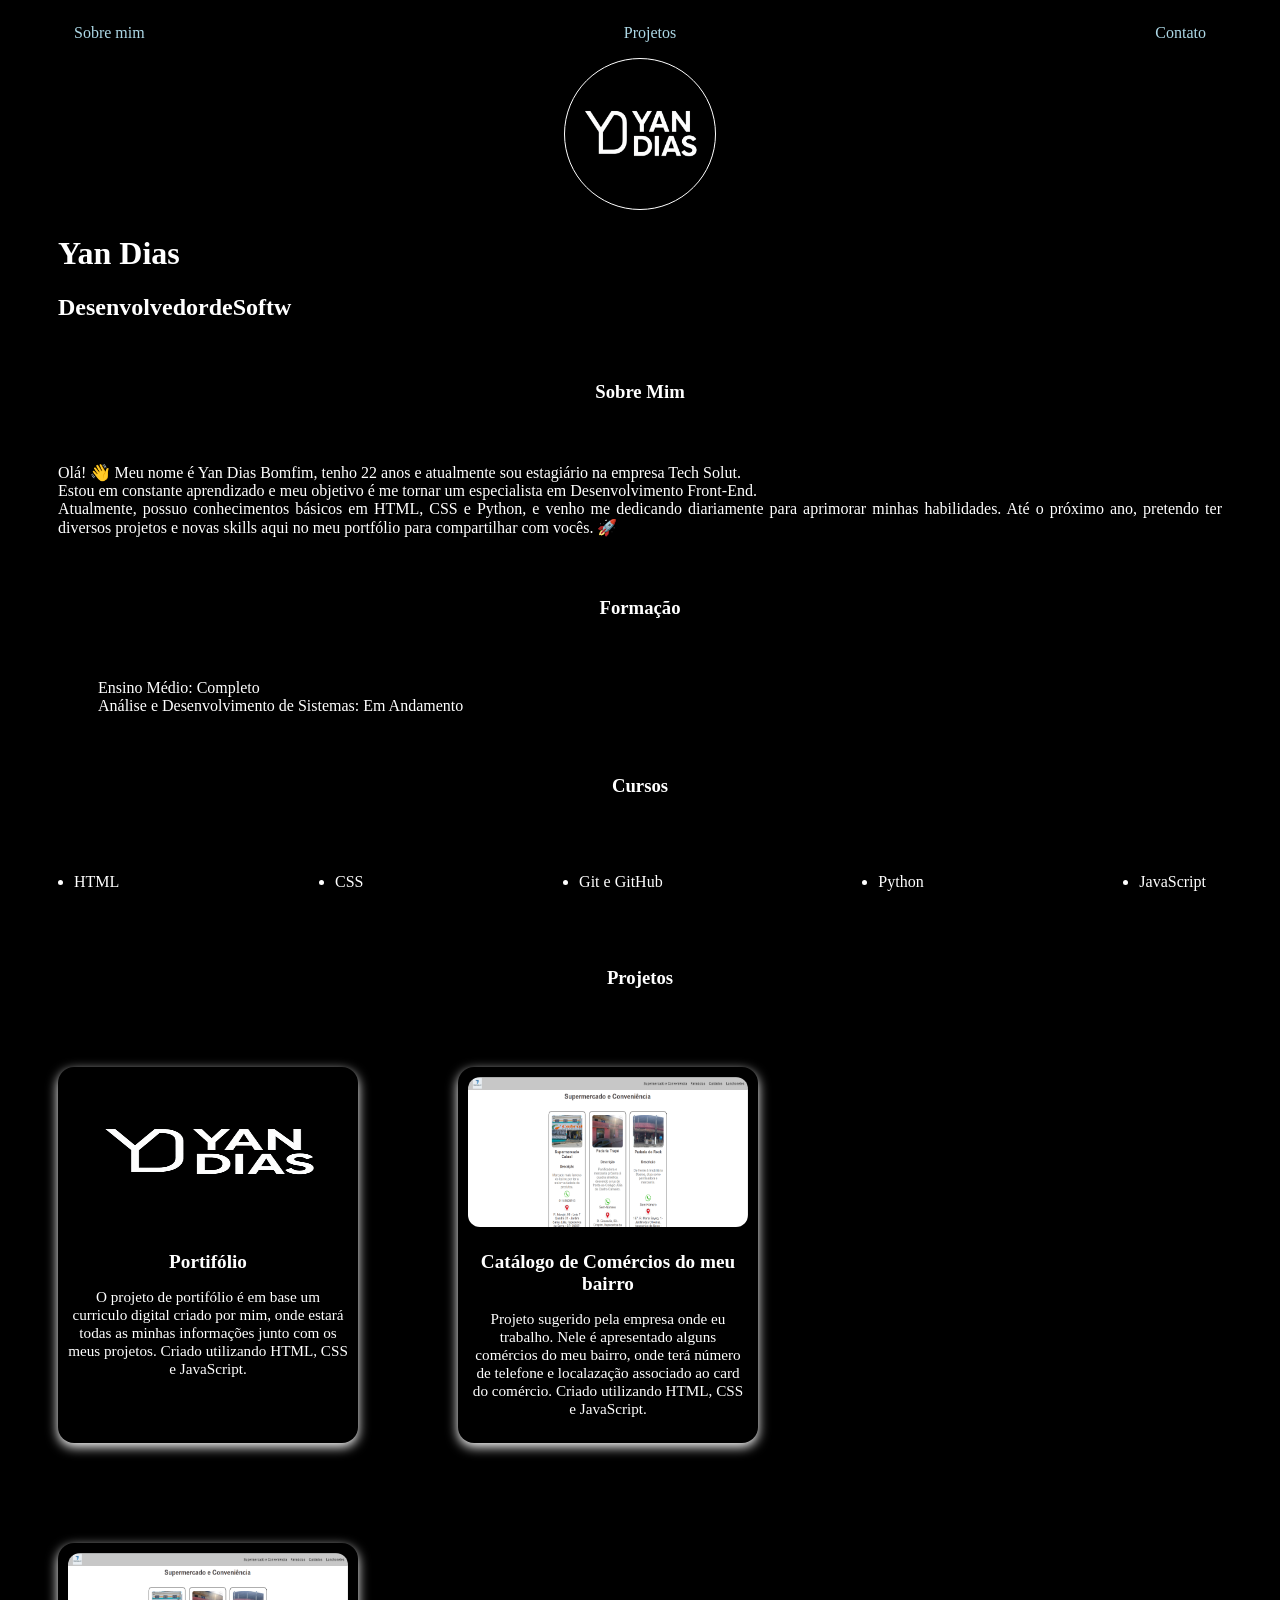
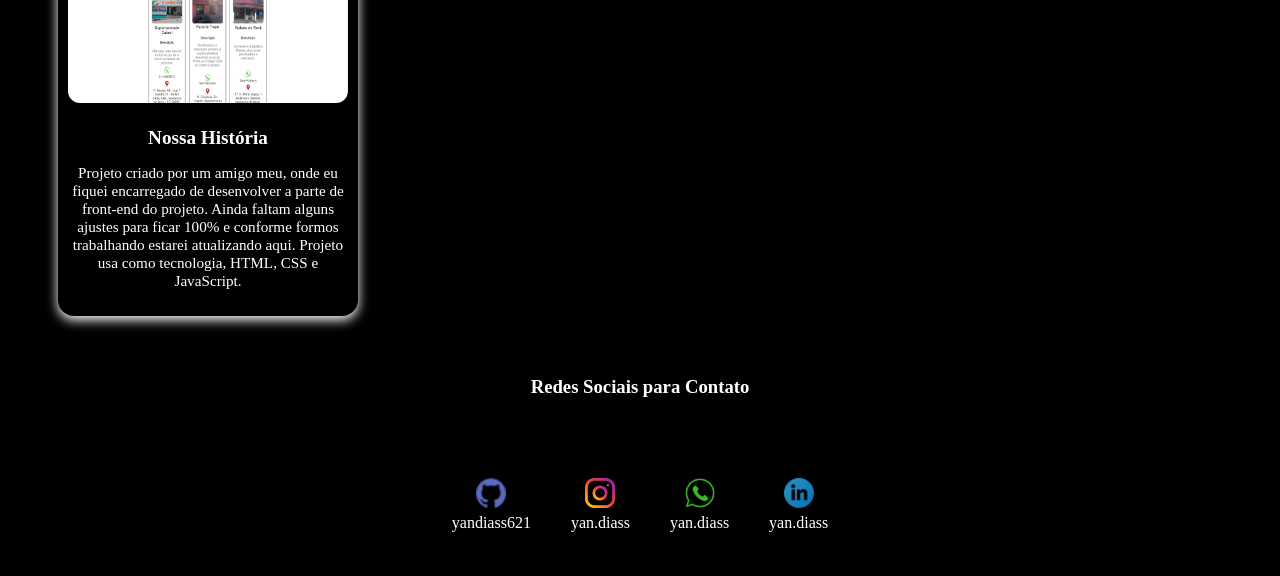
==== index.html @ b8f8f5cb "Conteudo" ====
<!DOCTYPE html>
<html lang="pt-br">
<head>
    <meta charset="UTF-8">
    <meta name="viewport" content="width=device-width, initial-scale=1.0">
    <link rel="shortcut icon" href="imagens/logotipo-yan.jpg" type="image/x-icon">

    <title>Yan Dias</title>

    <link rel="stylesheet" href="css/estilo.css">
</head>

<body>
    <div class="conteiner">
        <nav>
        <ul>
            <li>
                <a href="#sobre-mim">Sobre mim</a>
            </li>
            <li>
                <a href="#projetos">Projetos</a>
            </li>
            <li>
                <a href="#contatos">Contato</a>
            </li>
        </ul>
    </nav>

    <header>
        <div class="center">
            <img src="imagens/logo-projetos.png" alt="">
        </div>
        <h1>Yan Dias</h1>
        <h2>Desenvolvedor de Software</h2>
    </header>

    <main>
        <section>
            <h3 id="sobre-mim">Sobre Mim</h3>
            <p>Olá! 👋 Meu nome é Yan Dias Bomfim, tenho 22 anos e atualmente sou estagiário na empresa Tech Solut. <br>
Estou em constante aprendizado e meu objetivo é me tornar um especialista em Desenvolvimento Front-End. <br>

Atualmente, possuo conhecimentos básicos em HTML, CSS e Python, e venho me dedicando diariamente para aprimorar minhas habilidades.
Até o próximo ano, pretendo ter diversos projetos e novas skills aqui no meu portfólio para compartilhar com vocês. 🚀 </p>
        </section>

        <section>
            <h3>Formação</h3>
            <p>
                <ol>
                    <li>Ensino Médio: Completo</li>
                    <li>Análise e Desenvolvimento de Sistemas: Em Andamento</li>
                    
                </ol>
            </p>
        </section>

         <section>
            <h3>Cursos</h3>
            <p>
                <ul>
                    
                    <li>HTML</li>
                    <li>CSS</li>
                    <li>Git e GitHub</li>
                    <li>Python</li>
                    <li>JavaScript</li>
                   
                </ul>
            </p>
        </section>

        <section>
            
        </section>
    </main>
    
     <h3 id="projetos">Projetos</h3><br>

        <div class="projeto">
            <div class="card">
                <img src="imagens/logo-projetos.png" alt="Imagem">
    
                <a href="index.html"><h3>Portifólio</h3>
                <p>O projeto de portifólio é em base um curriculo digital criado por mim, onde estará todas as minhas informações junto com os meus projetos. Criado utilizando HTML, CSS e JavaScript.</p></a>
            </div>
             <div class="card">
                <img src="imagens/visual-desktop.png" alt="Imagem">
    
                <a href="https://yandiass621.github.io/Catalogo-de-comercios/"><h3>Catálogo de Comércios do meu bairro</h3>
                <p>Projeto sugerido pela empresa onde eu trabalho. Nele é apresentado alguns comércios do meu bairro, onde terá número de telefone e localazação associado ao card do comércio. Criado utilizando HTML, CSS e JavaScript.</p></a>
            </div><br>
            <div class="card">
                <img src="imagens/visual-desktop.png" alt="Imagem">
    
                <a href="https://yandiass621.github.io/Catalogo-de-comercios/"><h3>Nossa História</h3>
                <p>Projeto criado por um amigo meu, onde eu fiquei encarregado de desenvolver a parte de front-end do projeto.
                Ainda faltam alguns ajustes para ficar 100% e conforme formos trabalhando estarei atualizando aqui. Projeto usa como tecnologia, HTML, CSS e JavaScript. 
                </p></a>
            </div><br>

    </div>
     <h3 id="contatos">Redes Sociais para Contato</h3>
     <footer>
        

        <a href="https://github.com/yandiass621" target="_blank">
            <img src="imagens/github (1)-100.png" alt="github" rel="noopener noreferrer">
            <p>yandiass621</p>
        </a>

        <a href="https://www.instagram.com/yan.diass/" target="_blank">
            <img src="imagens/instagram-100.png" alt="instagram" rel="noopener noreferrer">
            <p>yan.diass</p>
        </a>

        <a href="https://api.whatsapp.com/send?phone=5511945909509" target="_blank">
            <img src="imagens/whatsapp-atual.png" alt="whatsapp">
            <p>yan.diass</p>
        </a>

        <a href="https://www.linkedin.com/in/yan-dias-bomfim-a44153233/" target="_blank">
            <img src="imagens/linkedin-azulwebp.webp" alt="perfil">
            <p>yan.diass</p>
        </a>

    </footer>
    <script src="script.js"></script>
</body>
</html>
---- css/estilo.css ----
body {
    color: rgb(255, 255, 255);
    background-color: rgb(0, 0, 0);
    text-align: justify;
    
}
ul{
    display: flex;
    justify-content: space-between;
    list-style: none;
    margin: 0;
    padding: 1em;
    gap: 20px;
}
a {
    color: rgb(255, 255, 255);
    text-decoration: none;
}
header img {
   
    width: 150px;
    height: 150px;
    border-radius: 50%;
    border: 1px solid rgb(255, 255, 255);
}
.center {
    text-align: center;
}
h1{
    color: rgb(255, 255, 255);
   

}
h2 {
    color: rgb(255, 255, 255);
}

footer img {
    width: 30px;
    height: 30px;
}
footer {
     display: flex;
     justify-content: center;
}
footer a {
    margin: 20px;
    text-align: center;
}
footer p {
    margin-top: 2px;
}
footer a p:hover{
    color:lightblue;
}

.conteiner {
    padding: 0 50px;
}
nav a:hover {
    color: lightblue;
}
ol{
    list-style: none;
}
section ul {
    
    list-style: disc;
}
.contato-super {
            display: flex;
            gap: 20px;
            text-align: center;
}

h3{
    margin: 60px;
    text-align: center;
}
.projeto {
    display: flex;
    flex-wrap: wrap;
    gap: 100px;
    
}
.card {
    background-color: black;
    border-radius: 16px;
    box-shadow: 0 4px 12px white;
    width: 280px;
    padding: 10px;
    text-align: center;
    transition: transform 0.2s ease;
}
.card:hover {
    transform: translateY(-5px);
}
.card img {
    width: 100%;
    height: 150px;
    border-radius: 12px;
    margin-bottom: 12px;
}
.card h3 {
    margin: 8px 0;
    font-size: 1.2rem;
}
.card p {
    color: white;
    font-size: 0.95rem;
}
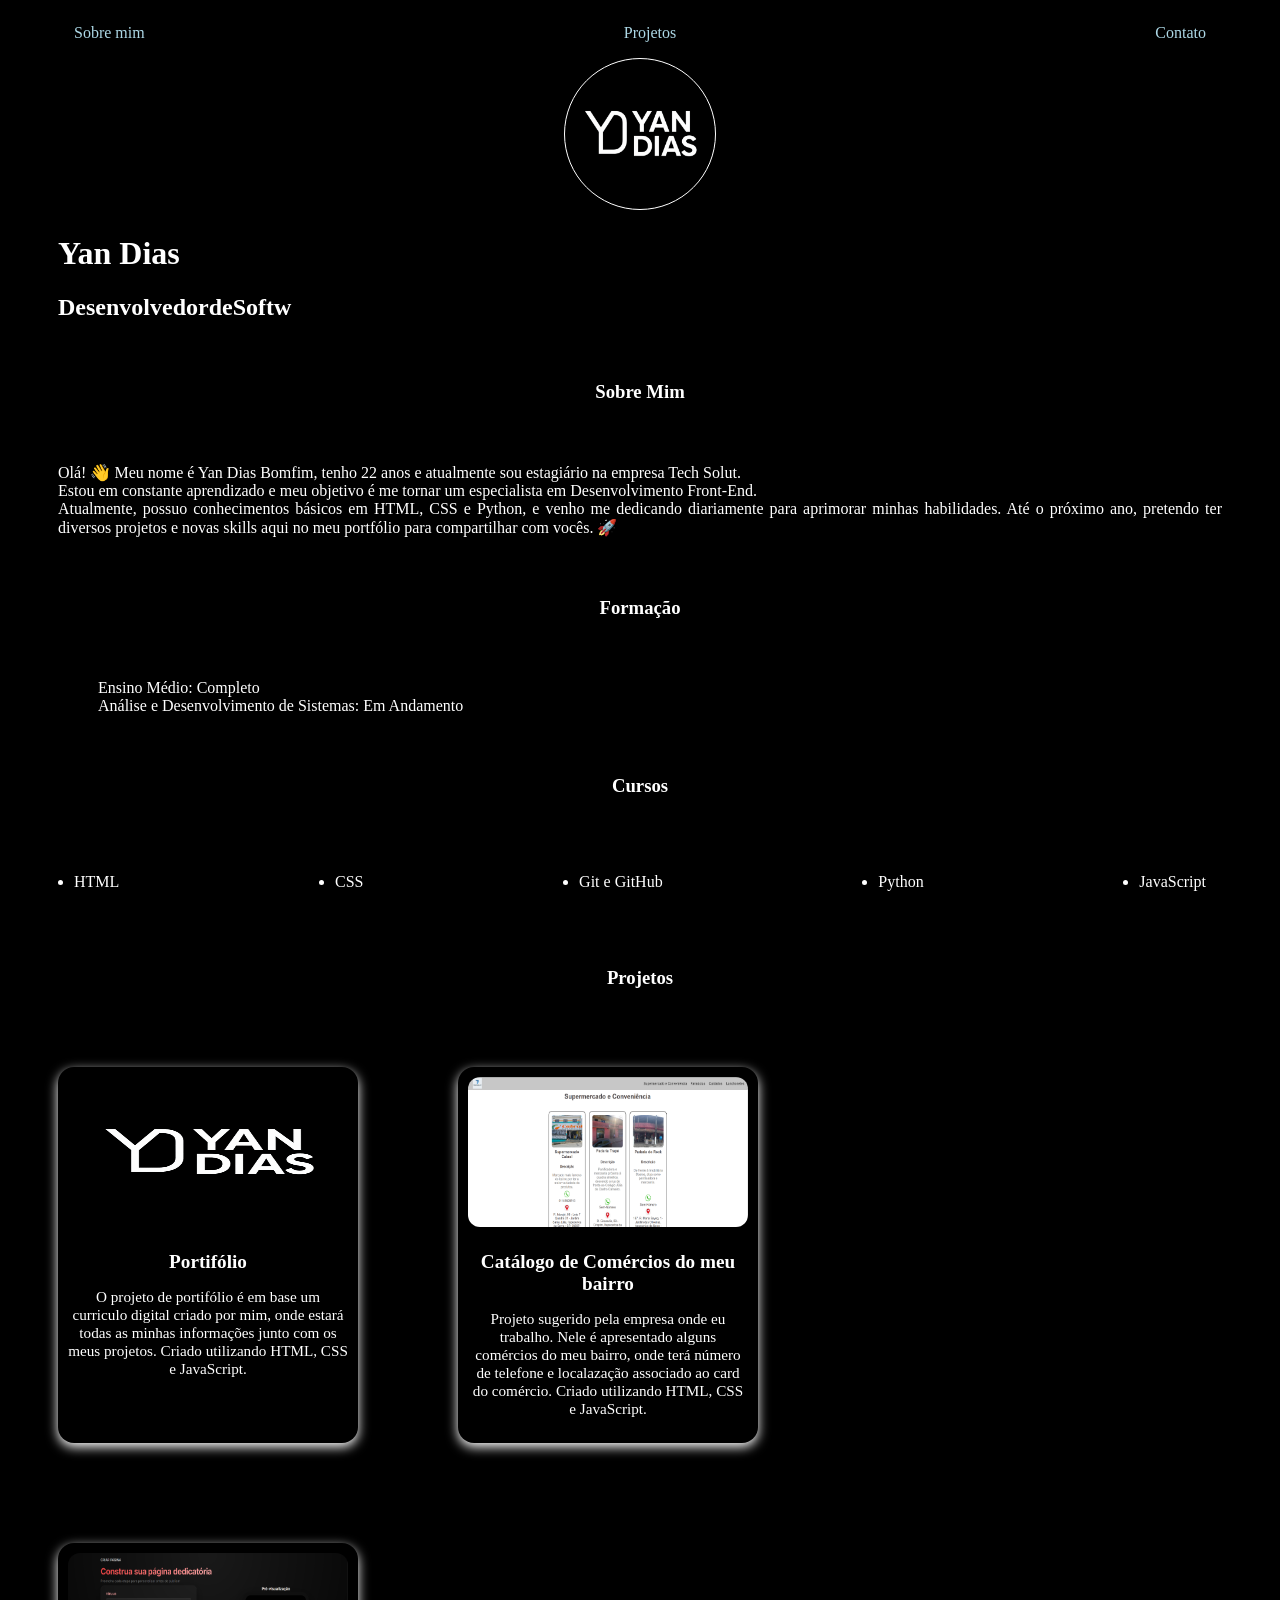
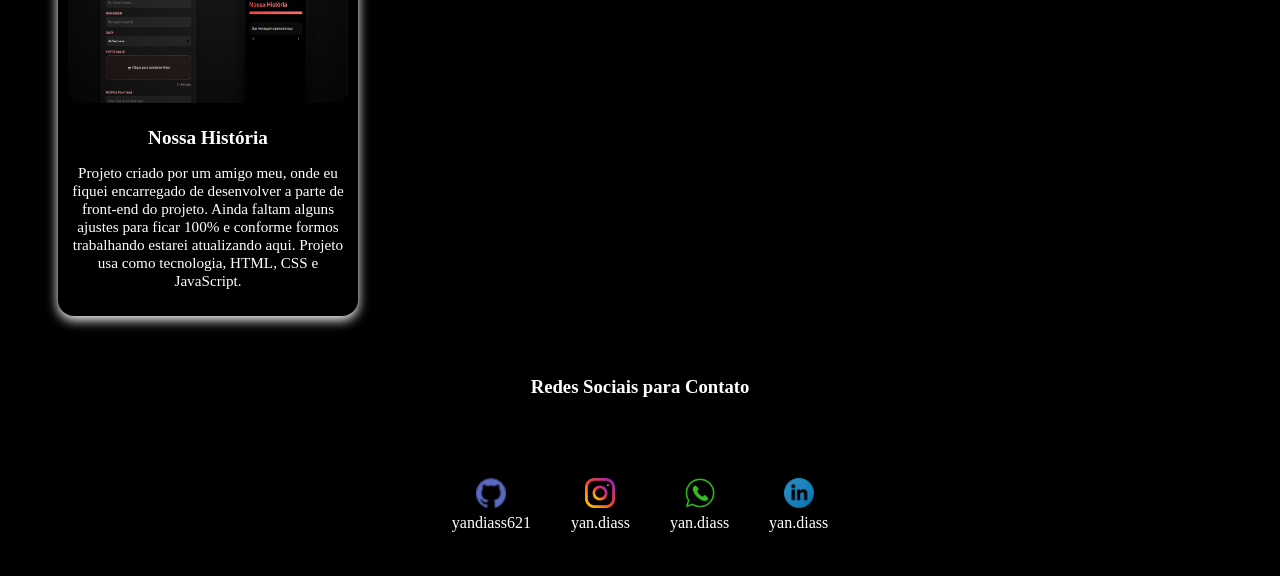
==== commit 75cbe4ae: "Completo" ====
--- a/index.html
+++ b/index.html
@@ -91,9 +91,9 @@
                 <p>Projeto sugerido pela empresa onde eu trabalho. Nele é apresentado alguns comércios do meu bairro, onde terá número de telefone e localazação associado ao card do comércio. Criado utilizando HTML, CSS e JavaScript.</p></a>
             </div><br>
             <div class="card">
-                <img src="imagens/visual-desktop.png" alt="Imagem">
+                <img src="imagens/nossa_história.png" alt="Imagem">
     
-                <a href="https://yandiass621.github.io/Catalogo-de-comercios/"><h3>Nossa História</h3>
+                <a href="https://yandiass621.github.io/Nossa-Hist-ria/"><h3>Nossa História</h3>
                 <p>Projeto criado por um amigo meu, onde eu fiquei encarregado de desenvolver a parte de front-end do projeto.
                 Ainda faltam alguns ajustes para ficar 100% e conforme formos trabalhando estarei atualizando aqui. Projeto usa como tecnologia, HTML, CSS e JavaScript. 
                 </p></a>
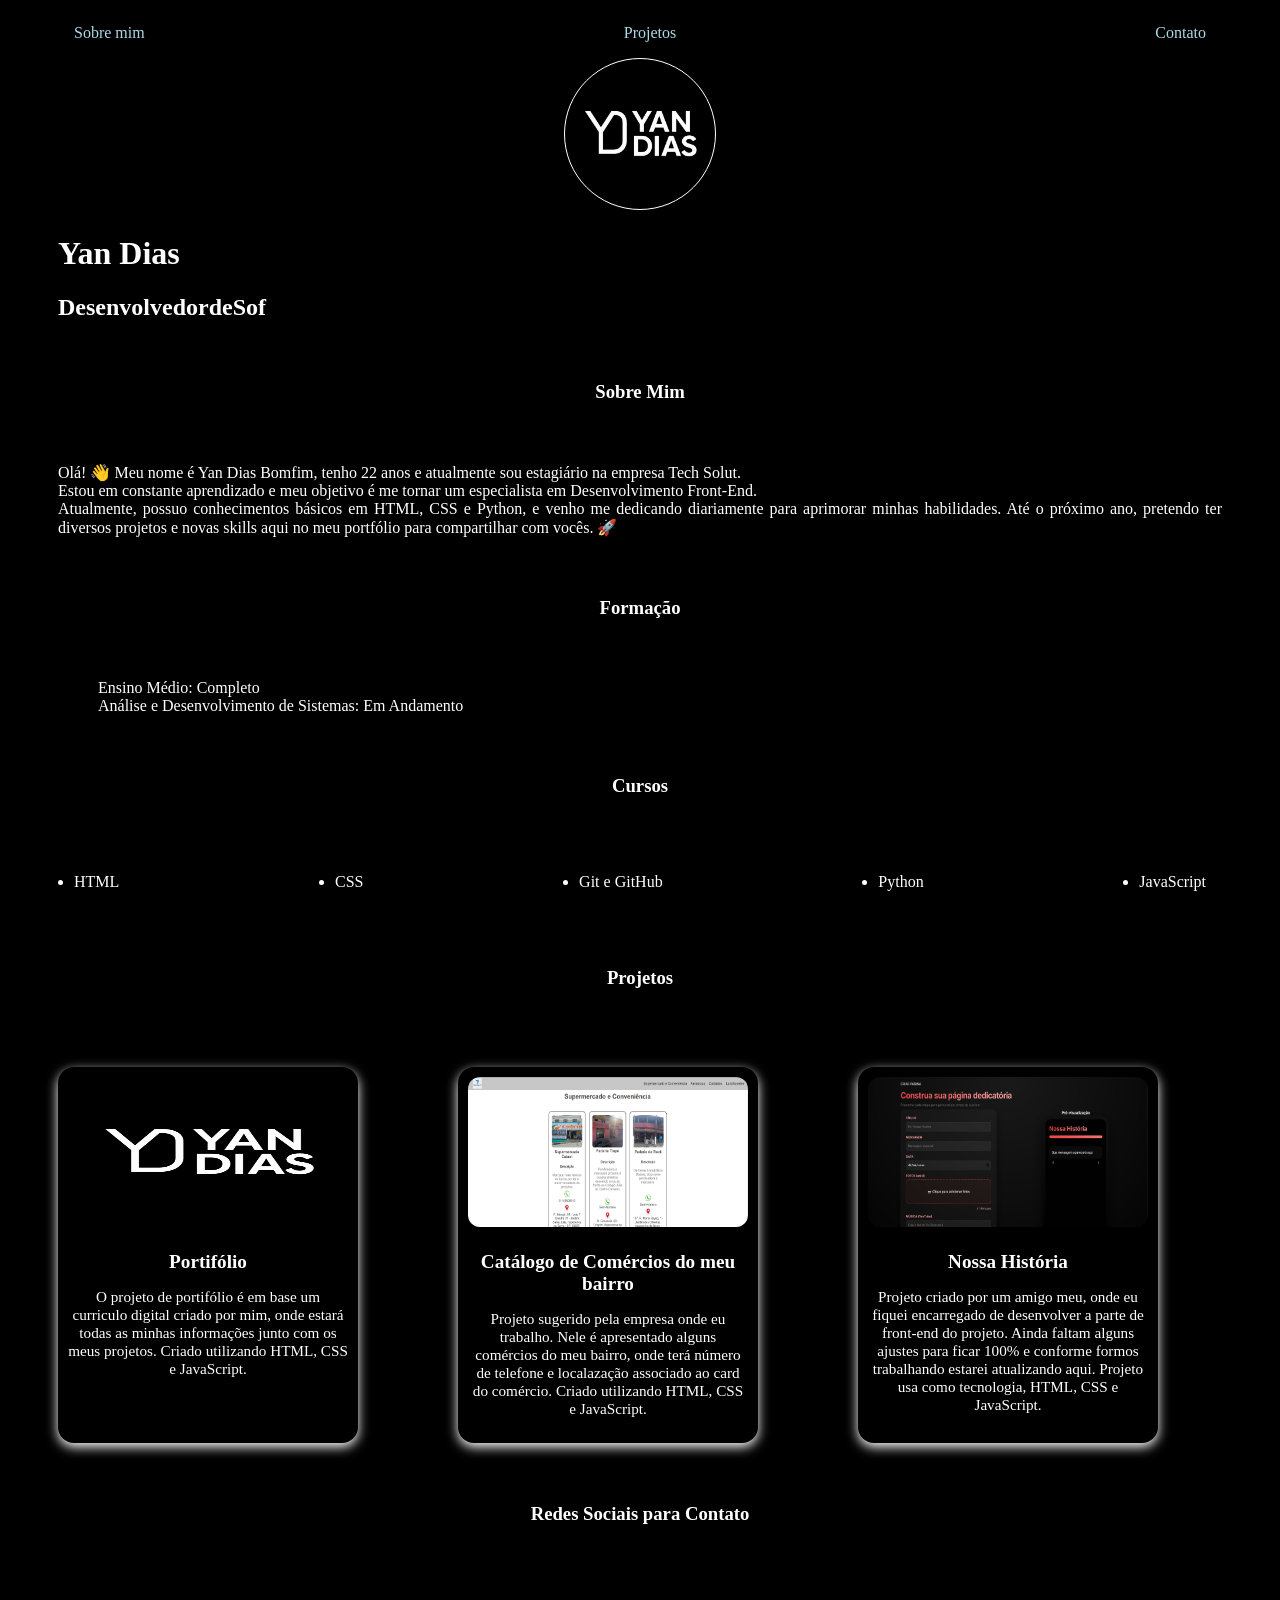
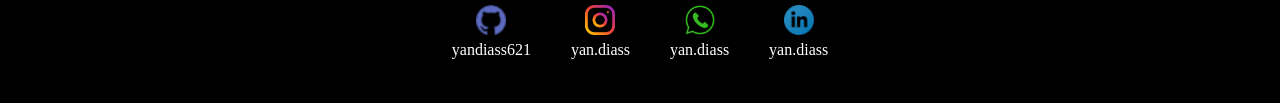
==== commit 5983ee7c: "Update index.html" ====
--- a/index.html
+++ b/index.html
@@ -89,7 +89,7 @@
     
                 <a href="https://yandiass621.github.io/Catalogo-de-comercios/"><h3>Catálogo de Comércios do meu bairro</h3>
                 <p>Projeto sugerido pela empresa onde eu trabalho. Nele é apresentado alguns comércios do meu bairro, onde terá número de telefone e localazação associado ao card do comércio. Criado utilizando HTML, CSS e JavaScript.</p></a>
-            </div><br>
+            </div>
             <div class="card">
                 <img src="imagens/nossa_história.png" alt="Imagem">
     
@@ -97,7 +97,7 @@
                 <p>Projeto criado por um amigo meu, onde eu fiquei encarregado de desenvolver a parte de front-end do projeto.
                 Ainda faltam alguns ajustes para ficar 100% e conforme formos trabalhando estarei atualizando aqui. Projeto usa como tecnologia, HTML, CSS e JavaScript. 
                 </p></a>
-            </div><br>
+            </div>
 
     </div>
      <h3 id="contatos">Redes Sociais para Contato</h3>
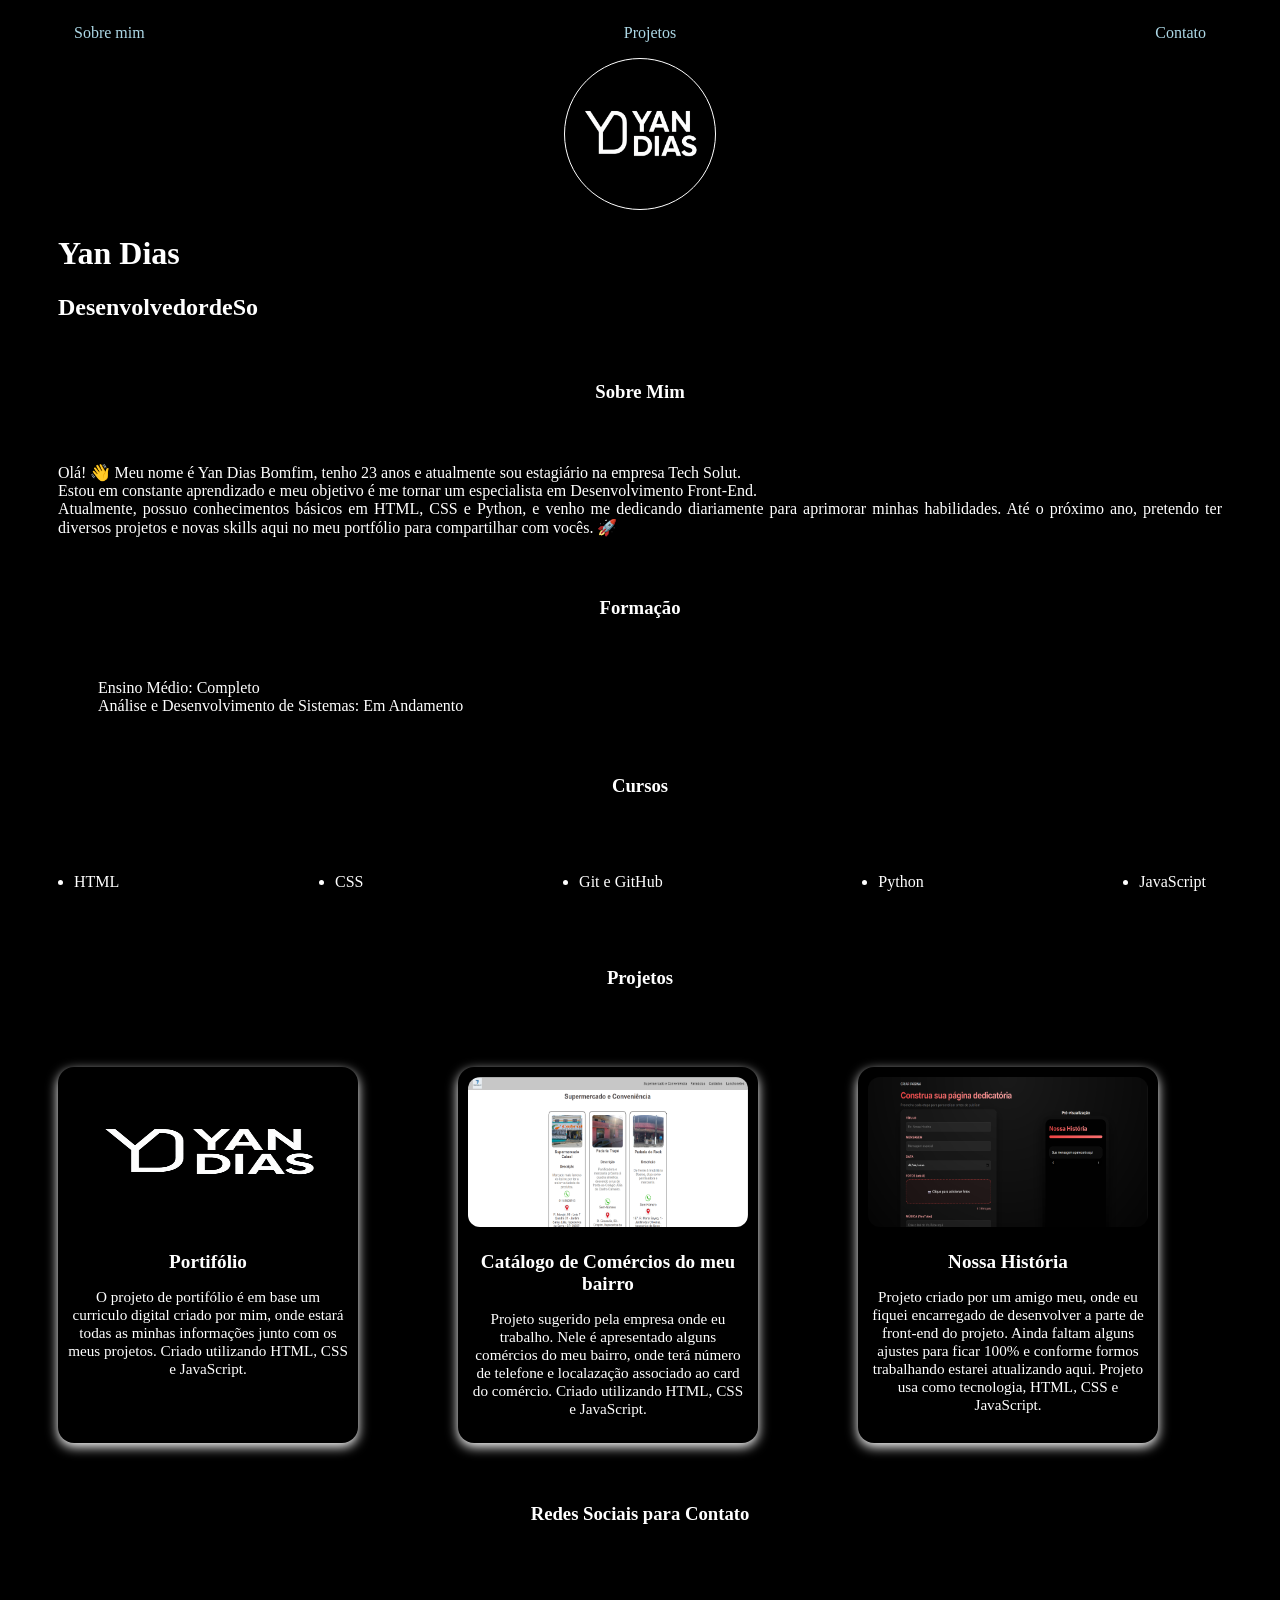
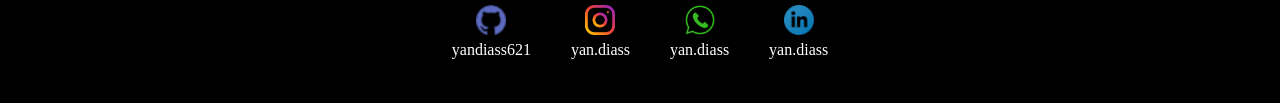
==== commit e3af0f3f: "Update index.html" ====
--- a/index.html
+++ b/index.html
@@ -37,7 +37,7 @@
     <main>
         <section>
             <h3 id="sobre-mim">Sobre Mim</h3>
-            <p>Olá! 👋 Meu nome é Yan Dias Bomfim, tenho 22 anos e atualmente sou estagiário na empresa Tech Solut. <br>
+            <p>Olá! 👋 Meu nome é Yan Dias Bomfim, tenho 23 anos e atualmente sou estagiário na empresa Tech Solut. <br>
 Estou em constante aprendizado e meu objetivo é me tornar um especialista em Desenvolvimento Front-End. <br>
 
 Atualmente, possuo conhecimentos básicos em HTML, CSS e Python, e venho me dedicando diariamente para aprimorar minhas habilidades.
@@ -93,7 +93,7 @@
             <div class="card">
                 <img src="imagens/nossa_história.png" alt="Imagem">
     
-                <a href="https://yandiass621.github.io/Nossa-Hist-ria/"><h3>Nossa História</h3>
+                <a href="https://yandiass621.github.io/Nossa-Historia/"><h3>Nossa História</h3>
                 <p>Projeto criado por um amigo meu, onde eu fiquei encarregado de desenvolver a parte de front-end do projeto.
                 Ainda faltam alguns ajustes para ficar 100% e conforme formos trabalhando estarei atualizando aqui. Projeto usa como tecnologia, HTML, CSS e JavaScript. 
                 </p></a>
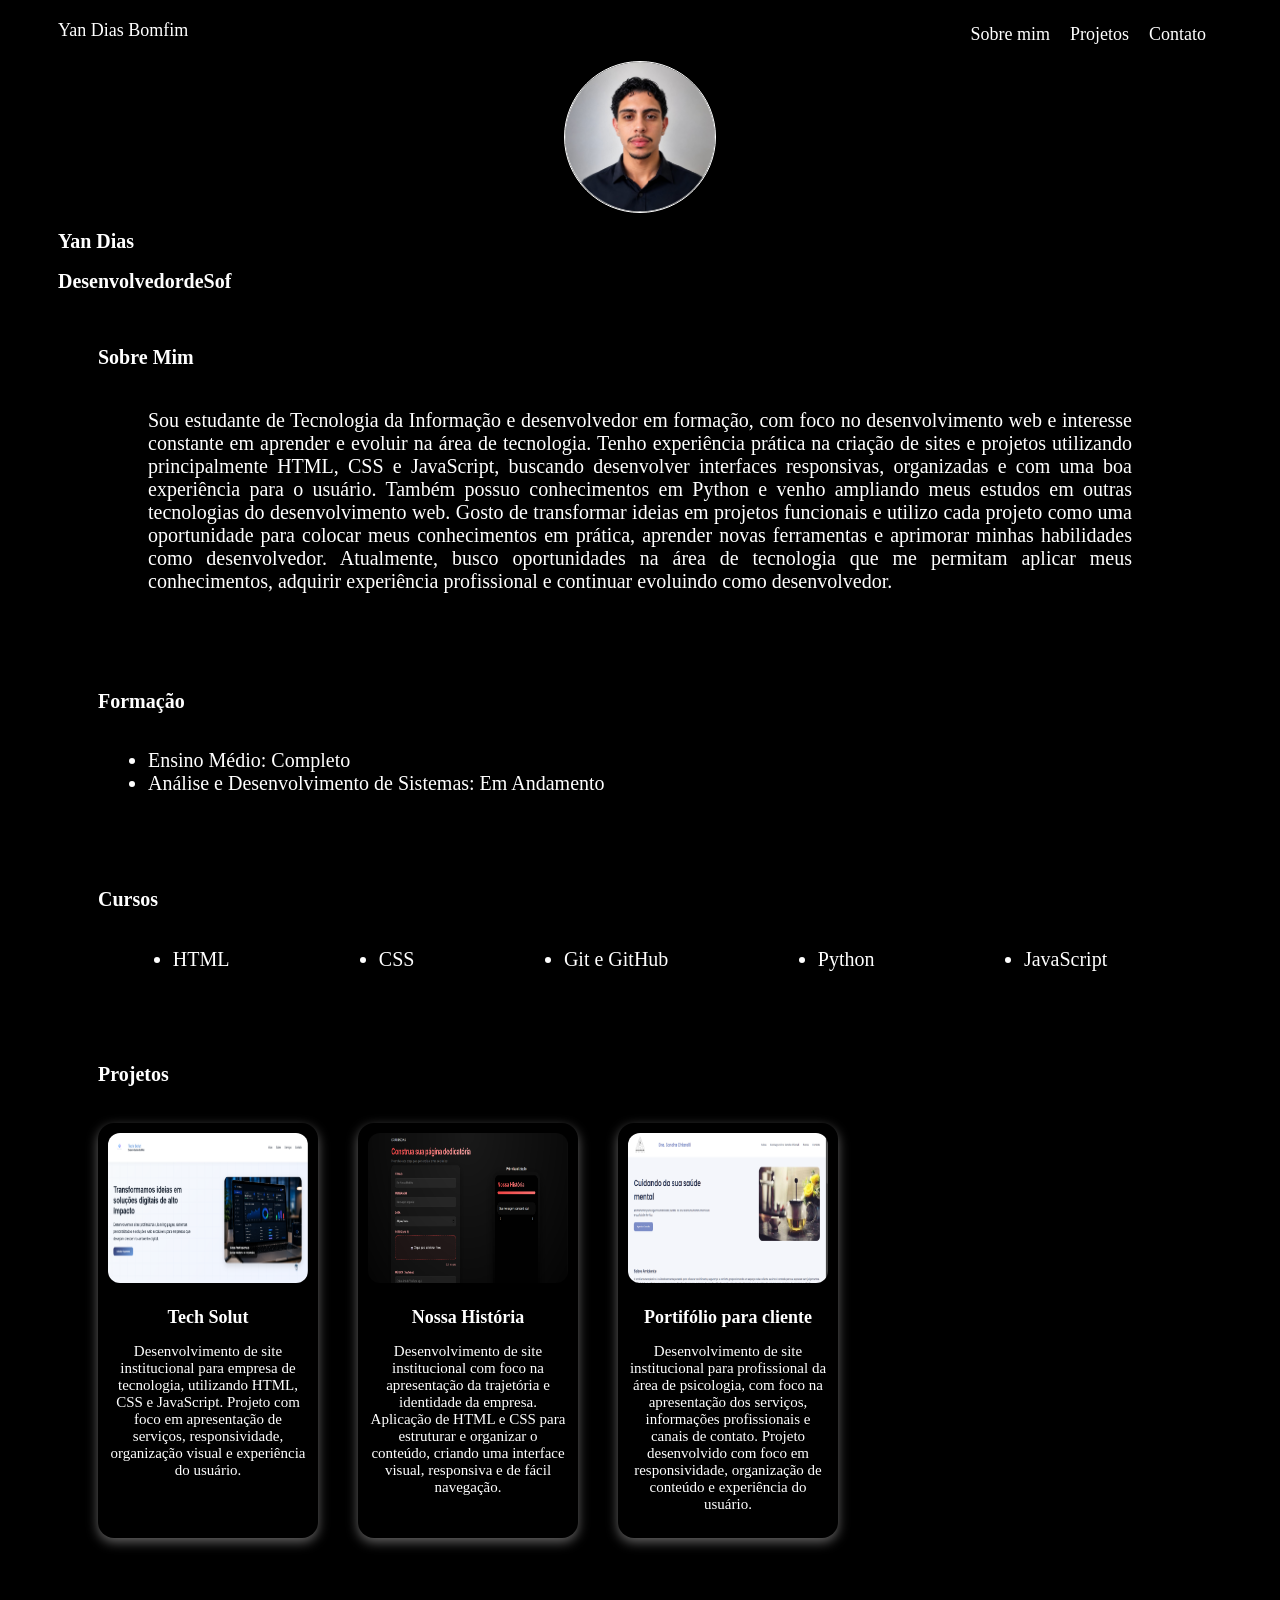
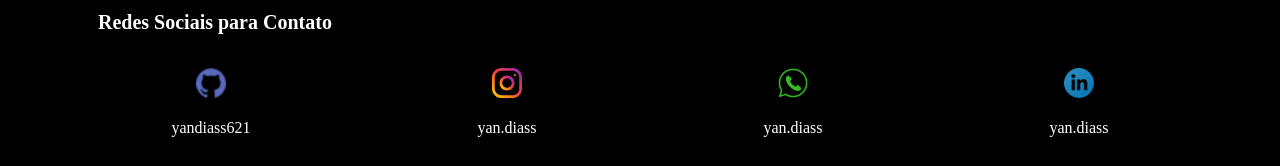
==== commit 97d83920: "confirm" ====
--- a/index.html
+++ b/index.html
@@ -3,128 +3,127 @@
 <head>
     <meta charset="UTF-8">
     <meta name="viewport" content="width=device-width, initial-scale=1.0">
-    <link rel="shortcut icon" href="imagens/logotipo-yan.jpg" type="image/x-icon">
+    <link rel="shortcut icon" href="../imagens/desenvolvedor.png" type="image/x-icon">
 
     <title>Yan Dias</title>
 
-    <link rel="stylesheet" href="css/estilo.css">
+    <link rel="stylesheet" href="../css/style.css">
 </head>
 
 <body>
     <div class="conteiner">
         <nav>
+        <a href="index.html" id="nome">Yan Dias Bomfim</a>
         <ul>
             <li>
                 <a href="#sobre-mim">Sobre mim</a>
             </li>
             <li>
-                <a href="#projetos">Projetos</a>
+                <a href="#project">Projetos</a>
             </li>
             <li>
-                <a href="#contatos">Contato</a>
+                <a href="#contact">Contato</a>
             </li>
         </ul>
     </nav>
 
     <header>
         <div class="center">
-            <img src="imagens/logo-projetos.png" alt="">
+            <img src="../imagens/perfil.jpeg" alt="">
         </div>
         <h1>Yan Dias</h1>
         <h2>Desenvolvedor de Software</h2>
     </header>
 
     <main>
-        <section>
-            <h3 id="sobre-mim">Sobre Mim</h3>
-            <p>Olá! 👋 Meu nome é Yan Dias Bomfim, tenho 23 anos e atualmente sou estagiário na empresa Tech Solut. <br>
-Estou em constante aprendizado e meu objetivo é me tornar um especialista em Desenvolvimento Front-End. <br>
+        <section class="sobre-mim" id="sobre-mim">
+            <h1>Sobre Mim</h1>
+            <p>
+                Sou estudante de Tecnologia da Informação e desenvolvedor em formação, com foco no desenvolvimento web e interesse constante em aprender e evoluir na área de tecnologia.
 
-Atualmente, possuo conhecimentos básicos em HTML, CSS e Python, e venho me dedicando diariamente para aprimorar minhas habilidades.
-Até o próximo ano, pretendo ter diversos projetos e novas skills aqui no meu portfólio para compartilhar com vocês. 🚀 </p>
+                Tenho experiência prática na criação de sites e projetos utilizando principalmente HTML, CSS e JavaScript, buscando desenvolver interfaces responsivas, organizadas e com uma boa experiência para o usuário. Também possuo conhecimentos em Python e venho ampliando meus estudos em outras tecnologias do desenvolvimento web.
+
+                Gosto de transformar ideias em projetos funcionais e utilizo cada projeto como uma oportunidade para colocar meus conhecimentos em prática, aprender novas ferramentas e aprimorar minhas habilidades como desenvolvedor.
+
+                Atualmente, busco oportunidades na área de tecnologia que me permitam aplicar meus conhecimentos, adquirir experiência profissional e continuar evoluindo como desenvolvedor.
+            </p>
         </section>
 
-        <section>
-            <h3>Formação</h3>
-            <p>
+        <section class="formacao">
+            <h1>Formação</h1>
                 <ol>
                     <li>Ensino Médio: Completo</li>
                     <li>Análise e Desenvolvimento de Sistemas: Em Andamento</li>
                     
                 </ol>
-            </p>
         </section>
 
-         <section>
-            <h3>Cursos</h3>
-            <p>
+         <section class="cursos">
+            <h1>Cursos</h1>
                 <ul>
-                    
                     <li>HTML</li>
                     <li>CSS</li>
                     <li>Git e GitHub</li>
                     <li>Python</li>
                     <li>JavaScript</li>
-                   
                 </ul>
-            </p>
         </section>
 
-        <section>
-            
+        <section class="projetos" id="project">
+            <h1>Projetos</h1>
+
+            <div class="projeto">
+                <div class="card">
+                    <img src="../imagens/tech-solut.png" alt="Imagem">
+        
+                    <a href="https://yandiass621.github.io/Tech-Solut/"><h3>Tech Solut</h3>
+                    <p>Desenvolvimento de site institucional para empresa de tecnologia, utilizando HTML, CSS e JavaScript. Projeto com foco em apresentação de serviços, responsividade, organização visual e experiência do usuário.</p></a>
+                </div>
+
+                <div class="card">
+                    <img src="../imagens/nossa_história.png" alt="Imagem">
+        
+                    <a href="https://github.com/yandiass621/Nossa-Historia"><h3>Nossa História</h3>
+                    <p>Desenvolvimento de site institucional com foco na apresentação da trajetória e identidade da empresa. Aplicação de HTML e CSS para estruturar e organizar o conteúdo, criando uma interface visual, responsiva e de fácil navegação.
+                    </p></a>
+                </div>
+                <div class="card">
+                    <img src="../imagens/site-piscologa.png" alt="Imagem">
+        
+                    <a href="https://github.com/yandiass621/Site-Psicologa"><h3>Portifólio para cliente</h3>
+                    <p>Desenvolvimento de site institucional para profissional da área de psicologia, com foco na apresentação dos serviços, informações profissionais e canais de contato. Projeto desenvolvido com foco em responsividade, organização de conteúdo e experiência do usuário.
+                    </p></a>
+                </div>
+            </div>
         </section>
     </main>
-    
-     <h3 id="projetos">Projetos</h3><br>
+     <footer>
+        <div class="contato" id="contact">
+            <h1>Redes Sociais para Contato</h1>
+        </div>
 
-        <div class="projeto">
-            <div class="card">
-                <img src="imagens/logo-projetos.png" alt="Imagem">
-    
-                <a href="index.html"><h3>Portifólio</h3>
-                <p>O projeto de portifólio é em base um curriculo digital criado por mim, onde estará todas as minhas informações junto com os meus projetos. Criado utilizando HTML, CSS e JavaScript.</p></a>
-            </div>
-             <div class="card">
-                <img src="imagens/visual-desktop.png" alt="Imagem">
-    
-                <a href="https://yandiass621.github.io/Catalogo-de-comercios/"><h3>Catálogo de Comércios do meu bairro</h3>
-                <p>Projeto sugerido pela empresa onde eu trabalho. Nele é apresentado alguns comércios do meu bairro, onde terá número de telefone e localazação associado ao card do comércio. Criado utilizando HTML, CSS e JavaScript.</p></a>
-            </div>
-            <div class="card">
-                <img src="imagens/nossa_história.png" alt="Imagem">
-    
-                <a href="https://yandiass621.github.io/Nossa-Historia/"><h3>Nossa História</h3>
-                <p>Projeto criado por um amigo meu, onde eu fiquei encarregado de desenvolver a parte de front-end do projeto.
-                Ainda faltam alguns ajustes para ficar 100% e conforme formos trabalhando estarei atualizando aqui. Projeto usa como tecnologia, HTML, CSS e JavaScript. 
-                </p></a>
-            </div>
+        <div class="links">
+            <a href="https://github.com/yandiass621" target="_blank">
+                <img src="../imagens/github (1)-100.png" alt="github" rel="noopener noreferrer">
+                <p>yandiass621</p>
+            </a>
 
-    </div>
-     <h3 id="contatos">Redes Sociais para Contato</h3>
-     <footer>
-        
+            <a href="https://www.instagram.com/yan.diass/" target="_blank">
+                <img src="../imagens/instagram-100.png" alt="instagram" rel="noopener noreferrer">
+                <p>yan.diass</p>
+            </a>
 
-        <a href="https://github.com/yandiass621" target="_blank">
-            <img src="imagens/github (1)-100.png" alt="github" rel="noopener noreferrer">
-            <p>yandiass621</p>
-        </a>
+            <a href="https://api.whatsapp.com/send?phone=5511945909509" target="_blank">
+                <img src="../imagens/whatsapp-atual.png" alt="whatsapp">
+                <p>yan.diass</p>
+            </a>
 
-        <a href="https://www.instagram.com/yan.diass/" target="_blank">
-            <img src="imagens/instagram-100.png" alt="instagram" rel="noopener noreferrer">
-            <p>yan.diass</p>
-        </a>
-
-        <a href="https://api.whatsapp.com/send?phone=5511945909509" target="_blank">
-            <img src="imagens/whatsapp-atual.png" alt="whatsapp">
-            <p>yan.diass</p>
-        </a>
-
-        <a href="https://www.linkedin.com/in/yan-dias-bomfim-a44153233/" target="_blank">
-            <img src="imagens/linkedin-azulwebp.webp" alt="perfil">
-            <p>yan.diass</p>
-        </a>
-
+            <a href="https://www.linkedin.com/in/yan-dias-bomfim-a44153233/" target="_blank">
+                <img src="../imagens/linkedin-azulwebp.webp" alt="perfil">
+                <p>yan.diass</p>
+            </a>
+        </div>
     </footer>
-    <script src="script.js"></script>
+    <script src="../script/script.js"></script>
 </body>
 </html>
--- a/css/style.css
+++ b/css/style.css
@@ -0,0 +1,297 @@
+body {
+    color: rgb(255, 255, 255);
+    background-color: rgb(0, 0, 0);
+    text-align: justify;
+    
+}
+nav{
+    display: flex;
+    flex-direction: row;
+    justify-content: space-between;
+}
+nav ul{
+    display: flex;
+    justify-content: space-between;
+    list-style: none;
+    margin: 0;
+    padding: 1em;
+    gap: 20px;
+
+}
+#nome{
+    margin: 12px 0 0 0;
+}
+nav a{
+    font-size: 18px;
+    text-decoration: none;
+    color: white;
+    transition: transform 0.2s ease;
+}
+nav a:hover{
+    color:lightblue;
+}
+h1 {
+    color: rgb(255, 255, 255);
+    font-size: 20px;
+}
+h2 {
+    color: rgb(255, 255, 255);
+    font-size: 20px;
+}
+
+header img {
+    width: 150px;
+    height: 150px;
+    border-radius: 50%;
+    border: 1px solid rgb(255, 255, 255);
+}
+.center {
+    text-align: center;
+}
+section{
+    padding: 20px 40px;
+}
+.sobre-mim p{
+    padding: 20px 50px;
+    font-size: 20px;
+}
+.formacao ol{
+    padding: 20px 50px;
+    list-style: disc;
+}
+.formacao li{
+    font-size: 20px;
+}
+.cursos ul{
+    display: flex;
+    justify-content: space-around;
+    flex-direction: row;
+    padding: 20px 0;
+}
+.cursos li{
+    font-size: 20px;
+}
+.projeto {
+    display: flex;
+    flex-wrap: wrap;
+    gap: 40px;
+    padding: 20px 0;
+}
+.projeto a {
+    color: rgb(255, 255, 255);
+    text-decoration: none;
+}
+.card {
+    background-color: black;
+    border-radius: 16px;
+    box-shadow: 0 4px 12px rgb(100, 99, 99);
+    width: 200px;
+    padding: 10px;
+    text-align: center;
+    transition: transform 0.2s ease;
+}
+.card:hover {
+    transform: translateY(-5px);
+}
+.card img {
+    width: 100%;
+    height: 150px;
+    border-radius: 12px;
+    margin-bottom: 12px;
+}
+.card h3 {
+    margin: 8px 0;
+    font-size: 18px;
+}
+.card p {
+    color: white;
+    font-size: 15px;
+}
+.contato{
+    padding: 20px 40px;
+}
+.links{
+    display: flex;
+    flex-direction: row;
+    justify-content: space-around;
+}
+.links a {
+    display: flex;
+    flex-direction: column;
+    align-items: center;
+    text-decoration: none;
+    color: white;
+}
+.links p{
+    padding: 5px;
+}
+.links img {
+    width: 30px;
+    height: 30px;
+}
+.links a p:hover{
+    color:lightblue;
+}
+.conteiner {
+    padding: 0 50px;
+}
+@media (max-width: 1024px) {
+
+    .conteiner {
+        padding: 0 30px;
+    }
+
+    nav {
+        padding: 0 10px;
+    }
+
+    nav ul {
+        gap: 15px;
+    }
+
+    section {
+        padding: 20px 30px;
+    }
+
+    .sobre-mim p {
+        padding: 20px 20px;
+        font-size: 18px;
+    }
+
+    .formacao ol {
+        padding: 20px 30px;
+    }
+
+    .formacao li {
+        font-size: 18px;
+    }
+
+    .cursos ul {
+        flex-wrap: wrap;
+        justify-content: space-around;
+        gap: 20px;
+    }
+
+    .cursos li {
+        font-size: 18px;
+    }
+
+    .projeto {
+        justify-content: center;
+        gap: 30px;
+    }
+
+    .card {
+        width: 200px;
+    }
+
+    .contato {
+        padding: 20px 30px;
+    }
+
+    .links {
+        justify-content: space-around;
+    }
+}
+@media (max-width: 768px) {
+
+    .conteiner {
+        padding: 0 15px;
+    }
+
+    /* MENU */
+
+    nav {
+        flex-direction: column;
+        align-items: center;
+    }
+
+    nav ul {
+        flex-direction: column;
+        align-items: center;
+        gap: 15px;
+        padding: 10px;
+    }
+
+    /* CABEÇALHO */
+
+    header img {
+        width: 120px;
+        height: 120px;
+    }
+
+    header h1 {
+        text-align: center;
+        font-size: 20px;
+    }
+
+    header h2 {
+        text-align: center;
+        font-size: 17px;
+    }
+
+    /* SEÇÕES */
+
+    section {
+        padding: 20px 10px;
+    }
+
+    /* SOBRE MIM */
+
+    .sobre-mim p {
+        padding: 10px 0;
+        font-size: 16px;
+        line-height: 1.6;
+    }
+
+    /* FORMAÇÃO */
+
+    .formacao ol {
+        padding: 10px 20px;
+    }
+
+    .formacao li {
+        font-size: 16px;
+        margin-bottom: 10px;
+    }
+
+    /* CURSOS */
+
+    .cursos ul {
+        flex-direction: column;
+        align-items: center;
+        gap: 15px;
+        padding: 20px 0;
+    }
+
+    .cursos li {
+        font-size: 17px;
+    }
+
+    /* PROJETOS */
+
+    .projeto {
+        flex-direction: column;
+        align-items: center;
+        gap: 25px;
+    }
+
+    .card {
+        width: 100%;
+        max-width: 300px;
+        box-sizing: border-box;
+    }
+
+    /* CONTATO */
+
+    .contato {
+        padding: 20px 10px;
+        text-align: center;
+    }
+
+    .links {
+        flex-direction: column;
+        align-items: center;
+        gap: 20px;
+    }
+}
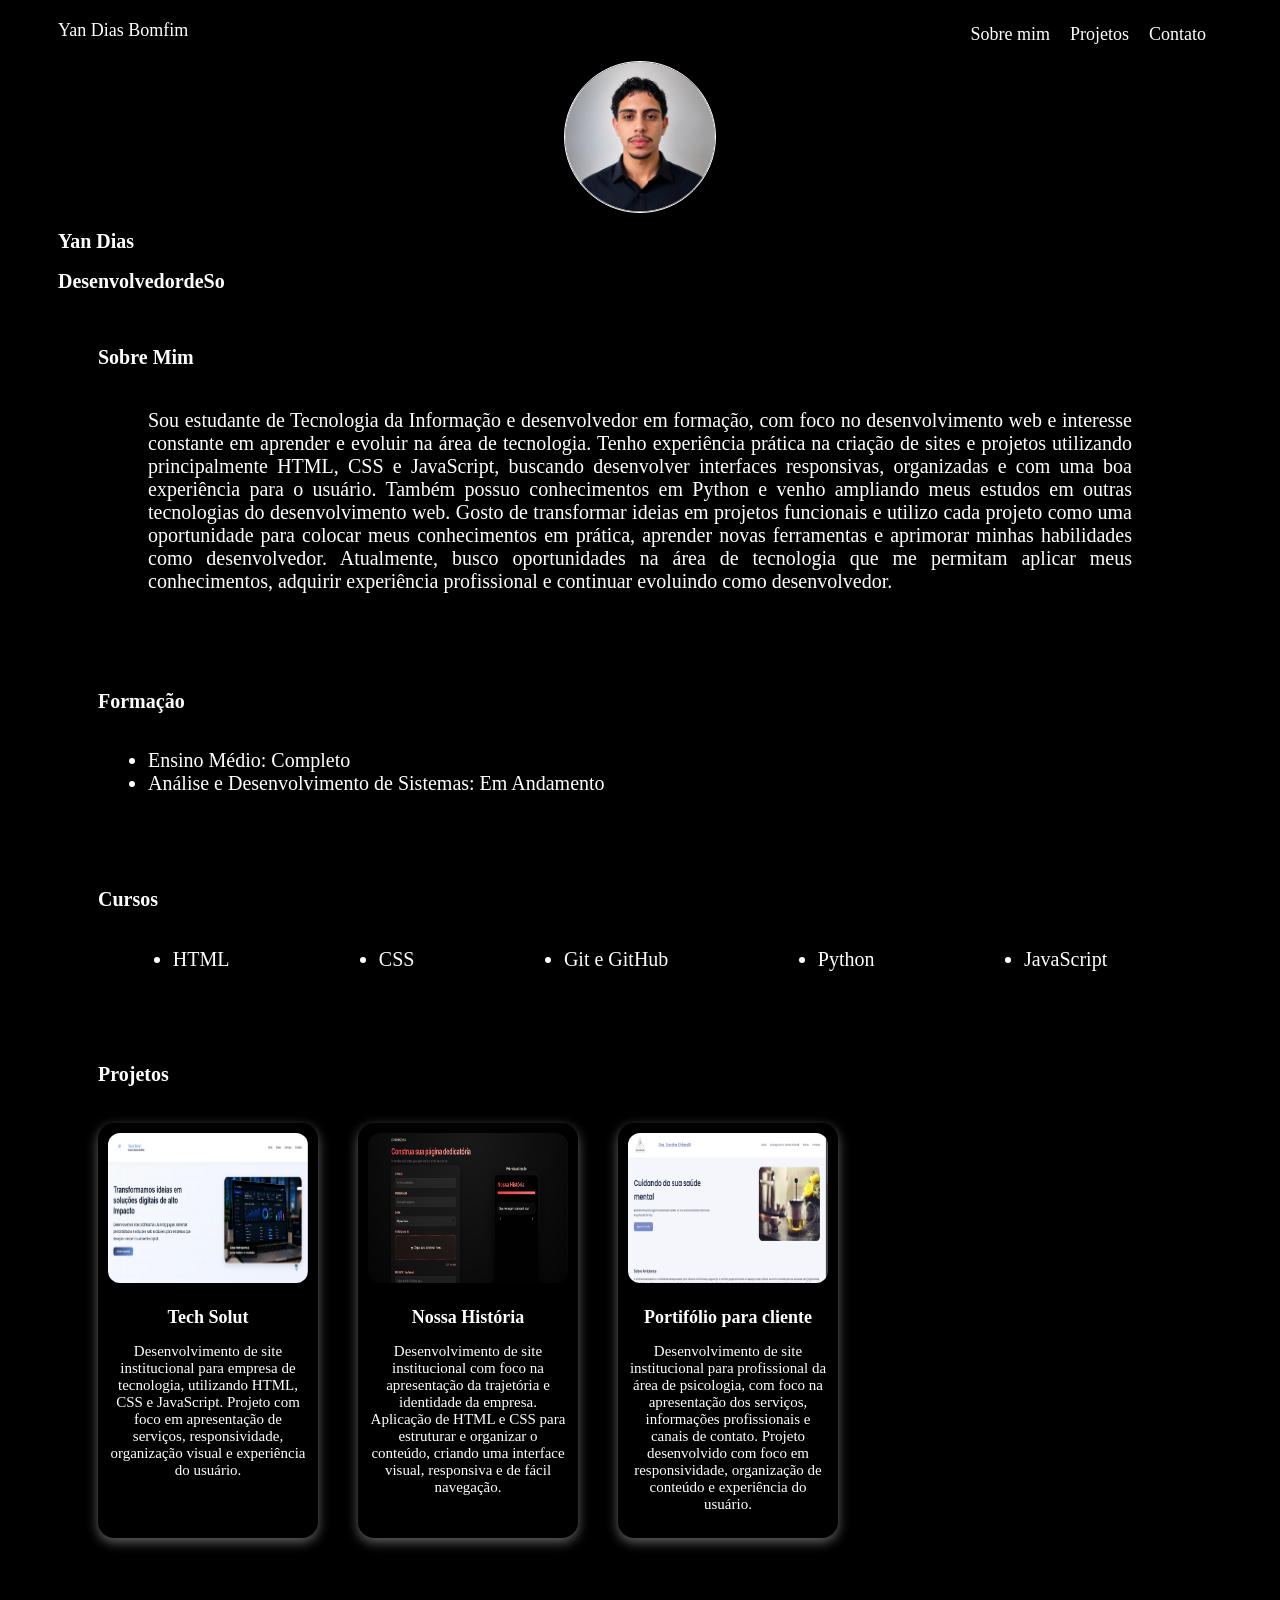
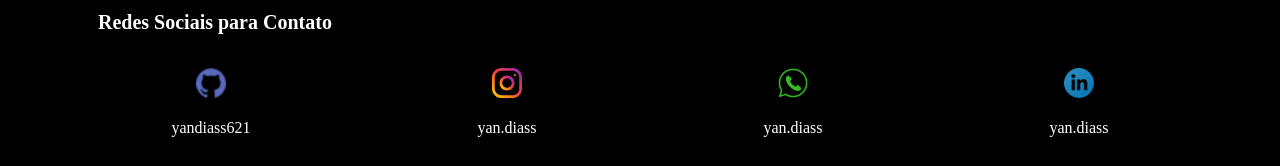
==== commit 07d4c919: "fim" ====
--- a/index.html
+++ b/index.html
@@ -3,11 +3,11 @@
 <head>
     <meta charset="UTF-8">
     <meta name="viewport" content="width=device-width, initial-scale=1.0">
-    <link rel="shortcut icon" href="../imagens/desenvolvedor.png" type="image/x-icon">
+    <link rel="shortcut icon" href="imagens/desenvolvedor.png" type="image/x-icon">
 
     <title>Yan Dias</title>
 
-    <link rel="stylesheet" href="../css/style.css">
+    <link rel="stylesheet" href="css/style.css">
 </head>
 
 <body>
@@ -29,7 +29,7 @@
 
     <header>
         <div class="center">
-            <img src="../imagens/perfil.jpeg" alt="">
+            <img src="imagens/perfil.jpeg" alt="">
         </div>
         <h1>Yan Dias</h1>
         <h2>Desenvolvedor de Software</h2>
@@ -74,21 +74,21 @@
 
             <div class="projeto">
                 <div class="card">
-                    <img src="../imagens/tech-solut.png" alt="Imagem">
+                    <img src="imagens/tech-solut.png" alt="Imagem">
         
                     <a href="https://yandiass621.github.io/Tech-Solut/"><h3>Tech Solut</h3>
                     <p>Desenvolvimento de site institucional para empresa de tecnologia, utilizando HTML, CSS e JavaScript. Projeto com foco em apresentação de serviços, responsividade, organização visual e experiência do usuário.</p></a>
                 </div>
 
                 <div class="card">
-                    <img src="../imagens/nossa_história.png" alt="Imagem">
+                    <img src="imagens/nossa_história.png" alt="Imagem">
         
                     <a href="https://github.com/yandiass621/Nossa-Historia"><h3>Nossa História</h3>
                     <p>Desenvolvimento de site institucional com foco na apresentação da trajetória e identidade da empresa. Aplicação de HTML e CSS para estruturar e organizar o conteúdo, criando uma interface visual, responsiva e de fácil navegação.
                     </p></a>
                 </div>
                 <div class="card">
-                    <img src="../imagens/site-piscologa.png" alt="Imagem">
+                    <img src="imagens/site-piscologa.png" alt="Imagem">
         
                     <a href="https://github.com/yandiass621/Site-Psicologa"><h3>Portifólio para cliente</h3>
                     <p>Desenvolvimento de site institucional para profissional da área de psicologia, com foco na apresentação dos serviços, informações profissionais e canais de contato. Projeto desenvolvido com foco em responsividade, organização de conteúdo e experiência do usuário.
@@ -104,26 +104,26 @@
 
         <div class="links">
             <a href="https://github.com/yandiass621" target="_blank">
-                <img src="../imagens/github (1)-100.png" alt="github" rel="noopener noreferrer">
+                <img src="imagens/github (1)-100.png" alt="github" rel="noopener noreferrer">
                 <p>yandiass621</p>
             </a>
 
             <a href="https://www.instagram.com/yan.diass/" target="_blank">
-                <img src="../imagens/instagram-100.png" alt="instagram" rel="noopener noreferrer">
+                <img src="imagens/instagram-100.png" alt="instagram" rel="noopener noreferrer">
                 <p>yan.diass</p>
             </a>
 
             <a href="https://api.whatsapp.com/send?phone=5511945909509" target="_blank">
-                <img src="../imagens/whatsapp-atual.png" alt="whatsapp">
+                <img src="imagens/whatsapp-atual.png" alt="whatsapp">
                 <p>yan.diass</p>
             </a>
 
             <a href="https://www.linkedin.com/in/yan-dias-bomfim-a44153233/" target="_blank">
-                <img src="../imagens/linkedin-azulwebp.webp" alt="perfil">
+                <img src="imagens/linkedin-azulwebp.webp" alt="perfil">
                 <p>yan.diass</p>
             </a>
         </div>
     </footer>
-    <script src="../script/script.js"></script>
+    <script src="script/script.js"></script>
 </body>
 </html>
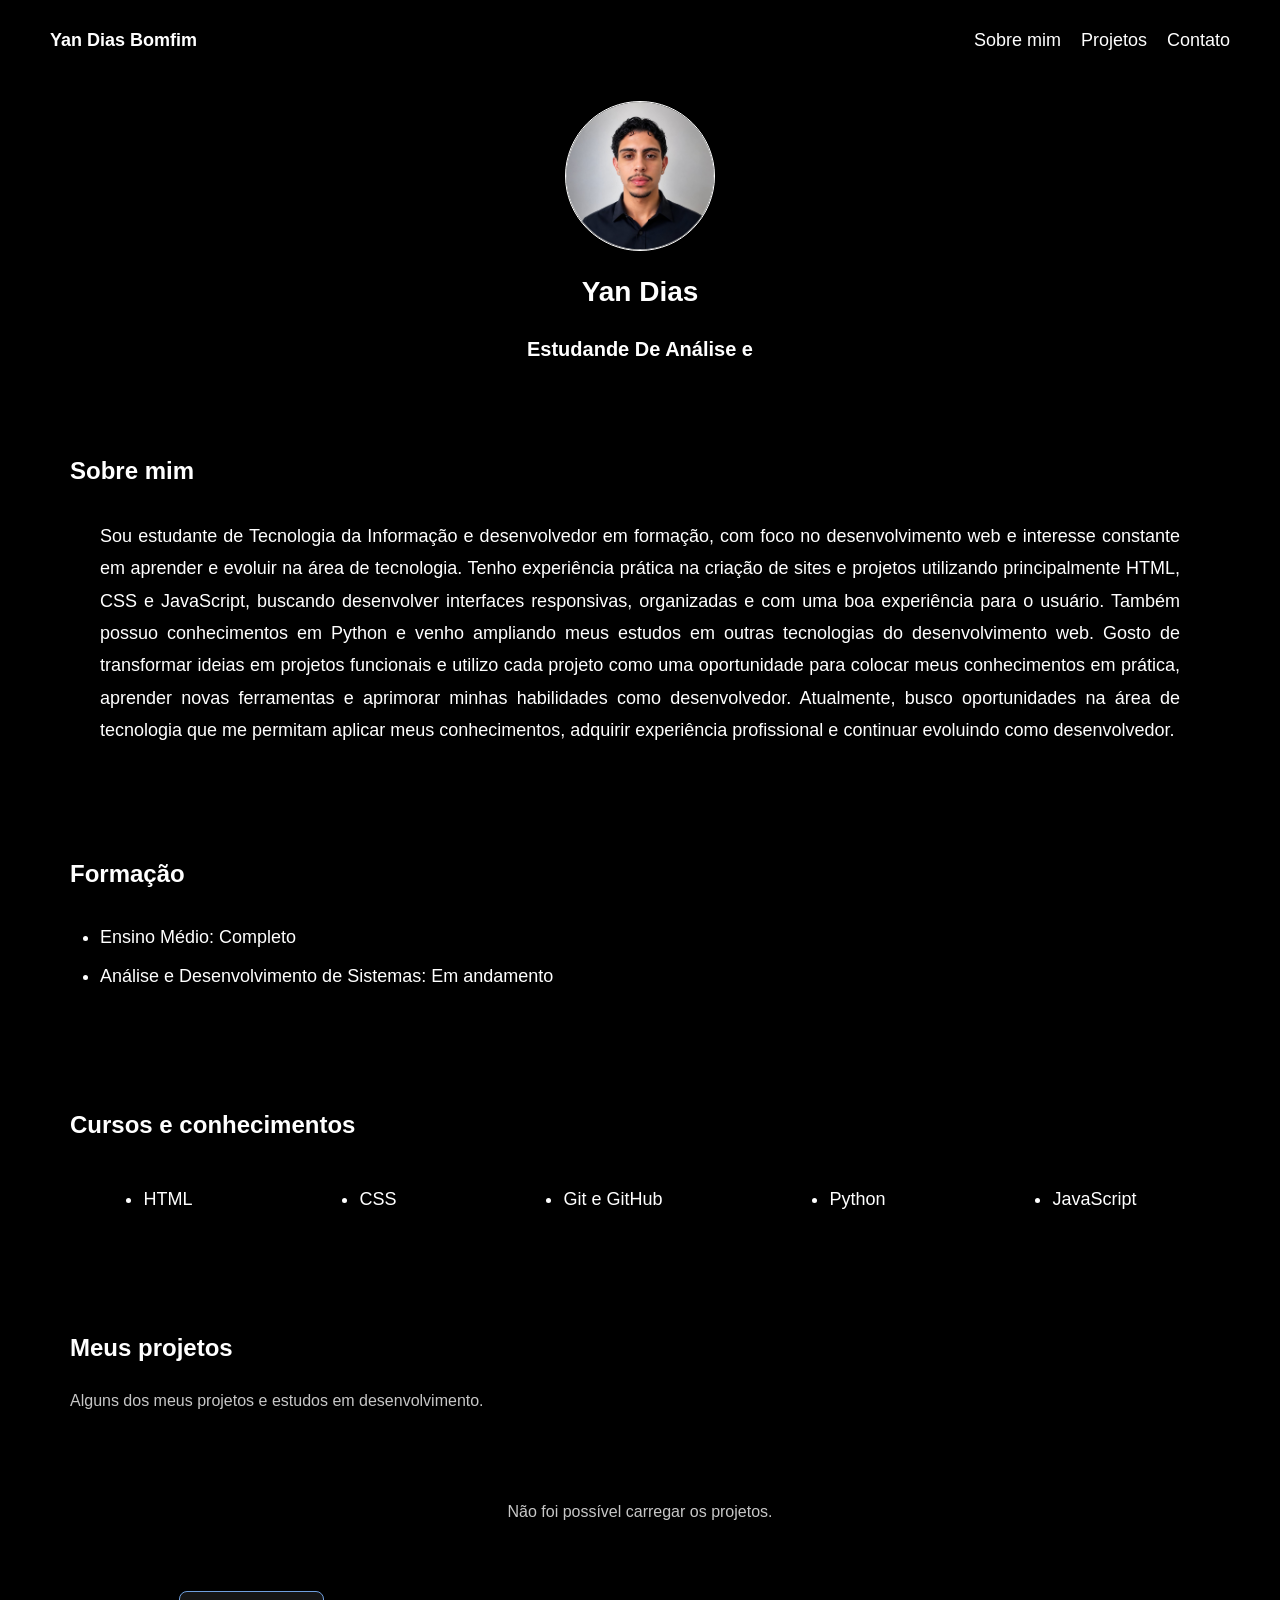
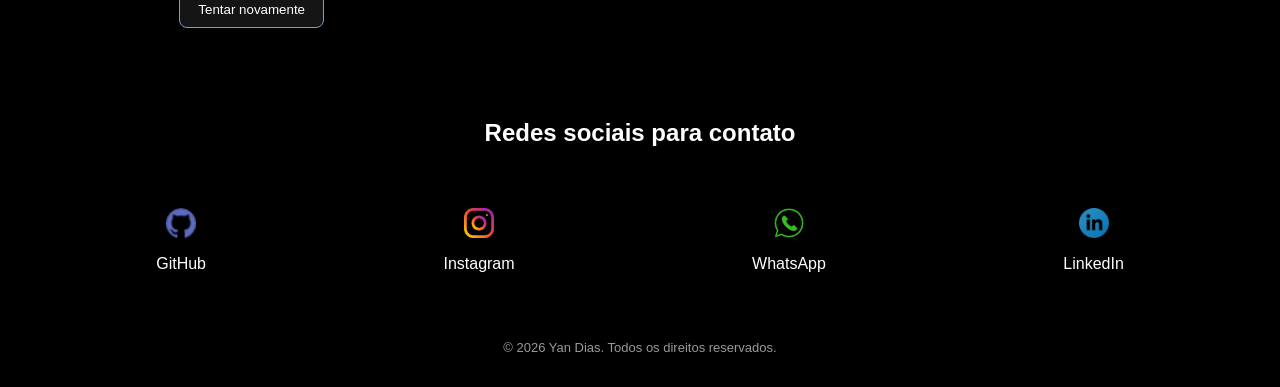
==== commit 7d6f1231: "Edição Final" ====
--- a/index.html
+++ b/index.html
@@ -1,65 +1,91 @@
 <!DOCTYPE html>
-<html lang="pt-br">
+<html lang="pt-BR">
 <head>
     <meta charset="UTF-8">
     <meta name="viewport" content="width=device-width, initial-scale=1.0">
-    <link rel="shortcut icon" href="imagens/desenvolvedor.png" type="image/x-icon">
 
-    <title>Yan Dias</title>
+    <link
+        rel="shortcut icon"
+        href="imagens/desenvolvedor.png"
+        type="image/x-icon"
+    >
+
+    <title>Yan Dias | Desenvolvedor de Software</title>
 
     <link rel="stylesheet" href="css/style.css">
+
+    <script src="script/github-projects.js" defer></script>
+    <script src="script/script.js" defer></script>
 </head>
 
 <body>
     <div class="conteiner">
-        <nav>
-        <a href="index.html" id="nome">Yan Dias Bomfim</a>
-        <ul>
-            <li>
-                <a href="#sobre-mim">Sobre mim</a>
-            </li>
-            <li>
-                <a href="#project">Projetos</a>
-            </li>
-            <li>
-                <a href="#contact">Contato</a>
-            </li>
-        </ul>
-    </nav>
 
-    <header>
-        <div class="center">
-            <img src="imagens/perfil.jpeg" alt="">
-        </div>
-        <h1>Yan Dias</h1>
-        <h2>Desenvolvedor de Software</h2>
-    </header>
+        <nav aria-label="Navegação principal">
+            <a href="index.html" id="nome">Yan Dias Bomfim</a>
 
-    <main>
-        <section class="sobre-mim" id="sobre-mim">
-            <h1>Sobre Mim</h1>
-            <p>
-                Sou estudante de Tecnologia da Informação e desenvolvedor em formação, com foco no desenvolvimento web e interesse constante em aprender e evoluir na área de tecnologia.
+            <ul>
+                <li><a href="#sobre-mim">Sobre mim</a></li>
+                <li><a href="#project">Projetos</a></li>
+                <li><a href="#contact">Contato</a></li>
+            </ul>
+        </nav>
 
-                Tenho experiência prática na criação de sites e projetos utilizando principalmente HTML, CSS e JavaScript, buscando desenvolver interfaces responsivas, organizadas e com uma boa experiência para o usuário. Também possuo conhecimentos em Python e venho ampliando meus estudos em outras tecnologias do desenvolvimento web.
+        <header>
+            <div class="center">
+                <img
+                    src="imagens/perfil.jpeg"
+                    alt="Foto de perfil de Yan Dias"
+                >
+            </div>
 
-                Gosto de transformar ideias em projetos funcionais e utilizo cada projeto como uma oportunidade para colocar meus conhecimentos em prática, aprender novas ferramentas e aprimorar minhas habilidades como desenvolvedor.
+            <h1>Yan Dias</h1>
+            <h2>Estudande De Análise e Desenvolvimento de Sistemas</h2>
+        </header>
 
-                Atualmente, busco oportunidades na área de tecnologia que me permitam aplicar meus conhecimentos, adquirir experiência profissional e continuar evoluindo como desenvolvedor.
-            </p>
-        </section>
+        <main>
+            <section class="sobre-mim" id="sobre-mim">
+                <h1>Sobre mim</h1>
 
-        <section class="formacao">
-            <h1>Formação</h1>
+                <p>
+                    Sou estudante de Tecnologia da Informação e
+                    desenvolvedor em formação, com foco no desenvolvimento
+                    web e interesse constante em aprender e evoluir na
+                    área de tecnologia.
+
+                    Tenho experiência prática na criação de sites e
+                    projetos utilizando principalmente HTML, CSS e
+                    JavaScript, buscando desenvolver interfaces
+                    responsivas, organizadas e com uma boa experiência
+                    para o usuário. Também possuo conhecimentos em Python
+                    e venho ampliando meus estudos em outras tecnologias
+                    do desenvolvimento web.
+
+                    Gosto de transformar ideias em projetos funcionais
+                    e utilizo cada projeto como uma oportunidade para
+                    colocar meus conhecimentos em prática, aprender
+                    novas ferramentas e aprimorar minhas habilidades
+                    como desenvolvedor.
+
+                    Atualmente, busco oportunidades na área de tecnologia
+                    que me permitam aplicar meus conhecimentos, adquirir
+                    experiência profissional e continuar evoluindo como
+                    desenvolvedor.
+                </p>
+            </section>
+
+            <section class="formacao" id="formacao">
+                <h1>Formação</h1>
+
                 <ol>
                     <li>Ensino Médio: Completo</li>
-                    <li>Análise e Desenvolvimento de Sistemas: Em Andamento</li>
-                    
+                    <li>Análise e Desenvolvimento de Sistemas: Em andamento</li>
                 </ol>
-        </section>
+            </section>
 
-         <section class="cursos">
-            <h1>Cursos</h1>
+            <section class="cursos" id="cursos">
+                <h1>Cursos e conhecimentos</h1>
+
                 <ul>
                     <li>HTML</li>
                     <li>CSS</li>
@@ -67,63 +93,89 @@
                     <li>Python</li>
                     <li>JavaScript</li>
                 </ul>
-        </section>
+            </section>
 
-        <section class="projetos" id="project">
-            <h1>Projetos</h1>
+            <section id="project" aria-labelledby="projects-title">
+                <h1 id="projects-title">Meus projetos</h1>
 
-            <div class="projeto">
-                <div class="card">
-                    <img src="imagens/tech-solut.png" alt="Imagem">
-        
-                    <a href="https://yandiass621.github.io/Tech-Solut/"><h3>Tech Solut</h3>
-                    <p>Desenvolvimento de site institucional para empresa de tecnologia, utilizando HTML, CSS e JavaScript. Projeto com foco em apresentação de serviços, responsividade, organização visual e experiência do usuário.</p></a>
+                <p class="projects-description">
+                    Alguns dos meus projetos e estudos em desenvolvimento.
+                </p>
+
+                <div
+                    id="projects-container"
+                    class="projects-container"
+                    aria-live="polite"
+                    aria-busy="true"
+                >
+                    <p class="projects-status">
+                        Carregando projetos do GitHub...
+                    </p>
                 </div>
+            </section>
+        </main>
 
-                <div class="card">
-                    <img src="imagens/nossa_história.png" alt="Imagem">
-        
-                    <a href="https://github.com/yandiass621/Nossa-Historia"><h3>Nossa História</h3>
-                    <p>Desenvolvimento de site institucional com foco na apresentação da trajetória e identidade da empresa. Aplicação de HTML e CSS para estruturar e organizar o conteúdo, criando uma interface visual, responsiva e de fácil navegação.
-                    </p></a>
-                </div>
-                <div class="card">
-                    <img src="imagens/site-piscologa.png" alt="Imagem">
-        
-                    <a href="https://github.com/yandiass621/Site-Psicologa"><h3>Portifólio para cliente</h3>
-                    <p>Desenvolvimento de site institucional para profissional da área de psicologia, com foco na apresentação dos serviços, informações profissionais e canais de contato. Projeto desenvolvido com foco em responsividade, organização de conteúdo e experiência do usuário.
-                    </p></a>
-                </div>
+        <footer>
+            <div class="contato" id="contact">
+                <h1>Redes sociais para contato</h1>
             </div>
-        </section>
-    </main>
-     <footer>
-        <div class="contato" id="contact">
-            <h1>Redes Sociais para Contato</h1>
-        </div>
 
-        <div class="links">
-            <a href="https://github.com/yandiass621" target="_blank">
-                <img src="imagens/github (1)-100.png" alt="github" rel="noopener noreferrer">
-                <p>yandiass621</p>
-            </a>
+            <div class="links">
+                <a
+                    href="https://github.com/yandiass621"
+                    target="_blank"
+                    rel="noopener noreferrer"
+                >
+                    <img
+                        src="imagens/github (1)-100.png"
+                        alt=""
+                    >
+                    <p>GitHub</p>
+                </a>
 
-            <a href="https://www.instagram.com/yan.diass/" target="_blank">
-                <img src="imagens/instagram-100.png" alt="instagram" rel="noopener noreferrer">
-                <p>yan.diass</p>
-            </a>
+                <a
+                    href="https://www.instagram.com/yan.diass/"
+                    target="_blank"
+                    rel="noopener noreferrer"
+                >
+                    <img
+                        src="imagens/instagram-100.png"
+                        alt=""
+                    >
+                    <p>Instagram</p>
+                </a>
 
-            <a href="https://api.whatsapp.com/send?phone=5511945909509" target="_blank">
-                <img src="imagens/whatsapp-atual.png" alt="whatsapp">
-                <p>yan.diass</p>
-            </a>
+                <a
+                    href="https://api.whatsapp.com/send?phone=5511945909509"
+                    target="_blank"
+                    rel="noopener noreferrer"
+                >
+                    <img
+                        src="imagens/whatsapp-atual.png"
+                        alt=""
+                    >
+                    <p>WhatsApp</p>
+                </a>
 
-            <a href="https://www.linkedin.com/in/yan-dias-bomfim-a44153233/" target="_blank">
-                <img src="imagens/linkedin-azulwebp.webp" alt="perfil">
-                <p>yan.diass</p>
-            </a>
-        </div>
-    </footer>
-    <script src="script/script.js"></script>
+                <a
+                    href="https://www.linkedin.com/in/yan-dias-bomfim-a44153233/"
+                    target="_blank"
+                    rel="noopener noreferrer"
+                >
+                    <img
+                        src="imagens/linkedin-azulwebp.webp"
+                        alt=""
+                    >
+                    <p>LinkedIn</p>
+                </a>
+            </div>
+
+            <p class="footer-copy">
+                © <span id="current-year"></span> Yan Dias.
+                Todos os direitos reservados.
+            </p>
+        </footer>
+
+    </div>
 </body>
 </html>
--- a/css/style.css
+++ b/css/style.css
@@ -1,219 +1,487 @@
+/* ================================
+   CONFIGURAÇÕES GERAIS
+================================ */
+
+* {
+    box-sizing: border-box;
+}
+
+html {
+    scroll-behavior: smooth;
+    scroll-padding-top: 25px;
+}
+
 body {
-    color: rgb(255, 255, 255);
-    background-color: rgb(0, 0, 0);
+    margin: 0;
+    color: #ffffff;
+    background-color: #000000;
+    font-family: Arial, Helvetica, sans-serif;
     text-align: justify;
-    
-}
-nav{
+    line-height: 1.6;
+}
+
+.conteiner {
+    width: 100%;
+    max-width: 1400px;
+    margin: 0 auto;
+    padding: 0 50px;
+}
+
+img {
+    max-width: 100%;
+}
+
+/* ================================
+   NAVEGAÇÃO
+================================ */
+
+nav {
     display: flex;
     flex-direction: row;
     justify-content: space-between;
-}
-nav ul{
+    align-items: center;
+    gap: 20px;
+    padding: 10px 0;
+}
+
+#nome {
+    margin: 0;
+    font-size: 18px;
+    font-weight: bold;
+    white-space: nowrap;
+}
+
+nav ul {
     display: flex;
     justify-content: space-between;
+    align-items: center;
+    gap: 20px;
     list-style: none;
     margin: 0;
-    padding: 1em;
-    gap: 20px;
-
-}
-#nome{
-    margin: 12px 0 0 0;
-}
-nav a{
+    padding: 1em 0;
+}
+
+nav a {
+    color: #ffffff;
     font-size: 18px;
     text-decoration: none;
-    color: white;
-    transition: transform 0.2s ease;
-}
-nav a:hover{
-    color:lightblue;
-}
-h1 {
-    color: rgb(255, 255, 255);
-    font-size: 20px;
-}
-h2 {
-    color: rgb(255, 255, 255);
-    font-size: 20px;
+    transition: color 0.2s ease;
+}
+
+nav a:hover,
+nav a.active {
+    color: lightblue;
+}
+
+/* ================================
+   CABEÇALHO
+================================ */
+
+header {
+    padding: 20px 0;
 }
 
 header img {
+    display: block;
     width: 150px;
     height: 150px;
+    object-fit: cover;
     border-radius: 50%;
-    border: 1px solid rgb(255, 255, 255);
-}
+    border: 1px solid #ffffff;
+}
+
 .center {
+    display: flex;
+    justify-content: center;
     text-align: center;
 }
-section{
-    padding: 20px 40px;
-}
-.sobre-mim p{
-    padding: 20px 50px;
+
+header h1,
+header h2 {
+    color: #ffffff;
+    text-align: center;
+}
+
+header h1 {
+    font-size: 28px;
+}
+
+header h2 {
+    min-height: 1.5em;
     font-size: 20px;
 }
-.formacao ol{
-    padding: 20px 50px;
+
+/* ================================
+   SEÇÕES
+================================ */
+
+section {
+    padding: 30px 20px;
+    scroll-margin-top: 20px;
+}
+
+section h1,
+.contato h1 {
+    color: #ffffff;
+    font-size: 24px;
+}
+
+/* ================================
+   SOBRE MIM
+================================ */
+
+.sobre-mim p {
+    padding: 10px 30px;
+    font-size: 18px;
+    line-height: 1.8;
+    
+}
+
+/* ================================
+   FORMAÇÃO
+================================ */
+
+.formacao ol {
+    padding: 10px 30px;
     list-style: disc;
 }
-.formacao li{
+
+.formacao li {
+    margin-bottom: 10px;
+    font-size: 18px;
+}
+
+/* ================================
+   CURSOS
+================================ */
+
+.cursos ul {
+    display: flex;
+    flex-wrap: wrap;
+    justify-content: space-around;
+    gap: 20px;
+    padding: 20px 0;
+}
+
+.cursos li {
+    font-size: 18px;
+}
+
+/* ================================
+   PROJETOS DINÂMICOS
+================================ */
+
+.projects-description {
+    color: #c7c7c7;
+    margin-bottom: 25px;
+}
+
+.projects-container {
+    display: grid;
+    grid-template-columns: repeat(
+        auto-fit,
+        minmax(min(50%, 272px), 1fr)
+    );
+    gap: 25px;
+    padding: 20px 0;
+    align-items: stretch;
+}
+
+.projects-status {
+    grid-column: 1 / -1;
+    color: #c7c7c7;
+    text-align: center;
+    padding: 25px 10px;
+}
+
+.project-card {
+    display: flex;
+    flex-direction: column;
+    min-width: 0;
+    padding: 20px;
+
+    background-color: #0b0b0b;
+    color: #ffffff;
+
+    border: 1px solid #292929;
+    border-radius: 16px;
+
+    box-shadow: 0 4px 12px rgb(100 99 99 / 25%);
+
+    transition:
+        transform 0.3s ease,
+        box-shadow 0.3s ease,
+        border-color 0.3s ease;
+}
+
+.project-card:hover {
+    transform: translateY(-5px);
+    border-color: #6f9fde;
+    box-shadow: 0 10px 25px rgb(100 99 99 / 30%);
+}
+
+.project-card h2 {
+    margin: 0 0 12px;
+    color: #ffffff;
     font-size: 20px;
-}
-.cursos ul{
-    display: flex;
+    text-align: left;
+    overflow-wrap: anywhere;
+}
+
+.project-card p {
+    margin: 0 0 16px;
+    color: #d0d0d0;
+    font-size: 15px;
+    overflow-wrap: anywhere;
+}
+
+.project-card .project-language {
+    align-self: flex-start;
+    margin-bottom: 12px;
+    padding: 5px 10px;
+
+    color: #b8d8ff;
+    background-color: #14263b;
+
+    border: 1px solid #294566;
+    border-radius: 20px;
+
+    font-size: 12px;
+}
+
+.project-topics {
+    display: flex;
+    flex-wrap: wrap;
+    gap: 7px;
+    margin: 0 0 18px;
+}
+
+.project-topic {
+    padding: 4px 8px;
+    border-radius: 5px;
+    background-color: #1b1b1b;
+    color: #cccccc;
+    font-size: 12px;
+    overflow-wrap: anywhere;
+}
+
+.project-meta {
+    display: flex;
+    flex-wrap: wrap;
+    gap: 12px;
+    margin-top: auto;
+    margin-bottom: 18px;
+
+    color: #a8a8a8;
+    font-size: 13px;
+}
+
+.project-links {
+    display: flex;
+    flex-wrap: wrap;
+    gap: 10px;
+    margin-top: auto;
+}
+
+.project-links a {
+    display: inline-flex;
+    justify-content: center;
+    align-items: center;
+
+    min-height: 40px;
+    padding: 9px 13px;
+
+    border: 1px solid #6f9fde;
+    border-radius: 8px;
+
+    color: #ffffff;
+    background-color: transparent;
+
+    text-decoration: none;
+    font-size: 13px;
+
+    transition:
+        background-color 0.2s ease,
+        color 0.2s ease;
+}
+
+.project-links a:hover {
+    color: #000000;
+    background-color: #6f9fde;
+}
+
+.project-links a:focus-visible,
+nav a:focus-visible {
+    outline: 2px solid lightblue;
+    outline-offset: 4px;
+}
+
+/* ================================
+   CONTATO
+================================ */
+
+.contato {
+    padding: 20px 0;
+    text-align: center;
+    scroll-margin-top: 20px;
+}
+
+.links {
+    display: flex;
+    flex-direction: row;
+    flex-wrap: wrap;
     justify-content: space-around;
-    flex-direction: row;
+    align-items: center;
+    gap: 25px;
     padding: 20px 0;
 }
-.cursos li{
-    font-size: 20px;
-}
-.projeto {
-    display: flex;
-    flex-wrap: wrap;
-    gap: 40px;
-    padding: 20px 0;
-}
-.projeto a {
-    color: rgb(255, 255, 255);
-    text-decoration: none;
-}
-.card {
-    background-color: black;
-    border-radius: 16px;
-    box-shadow: 0 4px 12px rgb(100, 99, 99);
-    width: 200px;
-    padding: 10px;
-    text-align: center;
-    transition: transform 0.2s ease;
-}
-.card:hover {
-    transform: translateY(-5px);
-}
-.card img {
-    width: 100%;
-    height: 150px;
-    border-radius: 12px;
-    margin-bottom: 12px;
-}
-.card h3 {
-    margin: 8px 0;
-    font-size: 18px;
-}
-.card p {
-    color: white;
-    font-size: 15px;
-}
-.contato{
-    padding: 20px 40px;
-}
-.links{
-    display: flex;
-    flex-direction: row;
-    justify-content: space-around;
-}
+
 .links a {
     display: flex;
     flex-direction: column;
     align-items: center;
+
+    color: #ffffff;
     text-decoration: none;
-    color: white;
-}
-.links p{
+
+    transition: color 0.2s ease;
+}
+
+.links a:hover {
+    color: lightblue;
+}
+
+.links p {
+    margin: 8px 0;
     padding: 5px;
 }
+
 .links img {
     width: 30px;
     height: 30px;
-}
-.links a p:hover{
-    color:lightblue;
-}
-.conteiner {
-    padding: 0 50px;
-}
+    object-fit: contain;
+}
+
+.footer-copy {
+    padding: 15px 0;
+    color: #999999;
+    font-size: 13px;
+    text-align: center;
+}
+
+/* ================================
+   BOTÃO VOLTAR AO TOPO
+================================ */
+
+.back-to-top {
+    position: fixed;
+    right: 25px;
+    bottom: 25px;
+    z-index: 1000;
+
+    width: 45px;
+    height: 45px;
+
+    border: 1px solid #333333;
+    border-radius: 50%;
+
+    color: #000000;
+    background-color: #ffffff;
+
+    font-size: 22px;
+    font-weight: bold;
+
+    cursor: pointer;
+
+    opacity: 0;
+    visibility: hidden;
+    transform: translateY(10px);
+
+    transition:
+        opacity 0.2s ease,
+        visibility 0.2s ease,
+        transform 0.2s ease;
+}
+
+.back-to-top.visible {
+    opacity: 1;
+    visibility: visible;
+    transform: translateY(0);
+}
+
+.back-to-top:hover {
+    background-color: lightblue;
+}
+
+/* ================================
+   TABLETS
+================================ */
+
 @media (max-width: 1024px) {
-
     .conteiner {
         padding: 0 30px;
     }
 
-    nav {
-        padding: 0 10px;
-    }
-
     nav ul {
         gap: 15px;
     }
 
+    nav a {
+        font-size: 16px;
+    }
+
     section {
-        padding: 20px 30px;
+        padding: 25px 15px;
     }
 
     .sobre-mim p {
-        padding: 20px 20px;
-        font-size: 18px;
+        padding: 10px 15px;
+        font-size: 17px;
     }
 
     .formacao ol {
-        padding: 20px 30px;
-    }
-
-    .formacao li {
-        font-size: 18px;
-    }
-
-    .cursos ul {
-        flex-wrap: wrap;
-        justify-content: space-around;
+        padding: 10px 25px;
+    }
+
+    .formacao li,
+    .cursos li {
+        font-size: 17px;
+    }
+
+    .projects-container {
         gap: 20px;
     }
-
-    .cursos li {
-        font-size: 18px;
-    }
-
-    .projeto {
-        justify-content: center;
-        gap: 30px;
-    }
-
-    .card {
-        width: 200px;
-    }
-
-    .contato {
-        padding: 20px 30px;
-    }
-
-    .links {
-        justify-content: space-around;
-    }
-}
+}
+
+/* ================================
+   CELULARES
+================================ */
+
 @media (max-width: 768px) {
-
     .conteiner {
         padding: 0 15px;
     }
-
-    /* MENU */
 
     nav {
         flex-direction: column;
         align-items: center;
+        gap: 5px;
     }
 
     nav ul {
-        flex-direction: column;
-        align-items: center;
-        gap: 15px;
-        padding: 10px;
-    }
-
-    /* CABEÇALHO */
+        flex-wrap: wrap;
+        justify-content: center;
+        gap: 12px 18px;
+        padding: 10px 0;
+    }
+
+    nav a {
+        font-size: 16px;
+    }
+
+    header {
+        padding: 15px 0;
+    }
 
     header img {
         width: 120px;
@@ -221,30 +489,27 @@
     }
 
     header h1 {
-        text-align: center;
-        font-size: 20px;
+        font-size: 24px;
     }
 
     header h2 {
-        text-align: center;
         font-size: 17px;
     }
 
-    /* SEÇÕES */
-
     section {
-        padding: 20px 10px;
-    }
-
-    /* SOBRE MIM */
+        padding: 20px 5px;
+    }
+
+    section h1,
+    .contato h1 {
+        font-size: 22px;
+    }
 
     .sobre-mim p {
         padding: 10px 0;
         font-size: 16px;
-        line-height: 1.6;
-    }
-
-    /* FORMAÇÃO */
+        line-height: 1.7;
+    }
 
     .formacao ol {
         padding: 10px 20px;
@@ -252,46 +517,90 @@
 
     .formacao li {
         font-size: 16px;
-        margin-bottom: 10px;
-    }
-
-    /* CURSOS */
+    }
 
     .cursos ul {
-        flex-direction: column;
-        align-items: center;
-        gap: 15px;
-        padding: 20px 0;
+        justify-content: flex-start;
+        gap: 12px 30px;
+        padding: 15px 20px;
     }
 
     .cursos li {
-        font-size: 17px;
-    }
-
-    /* PROJETOS */
-
-    .projeto {
-        flex-direction: column;
-        align-items: center;
-        gap: 25px;
-    }
-
-    .card {
-        width: 100%;
-        max-width: 300px;
-        box-sizing: border-box;
-    }
-
-    /* CONTATO */
-
-    .contato {
-        padding: 20px 10px;
-        text-align: center;
+        font-size: 16px;
+    }
+
+    .projects-container {
+        grid-template-columns: minmax(0, 1fr);
+        gap: 20px;
+    }
+
+    .project-card {
+        padding: 18px;
+    }
+
+    .project-links a {
+        flex: 1 1 auto;
     }
 
     .links {
         flex-direction: column;
-        align-items: center;
         gap: 20px;
     }
+
+    .back-to-top {
+        right: 15px;
+        bottom: 15px;
+    }
+}
+
+/* ================================
+   ACESSIBILIDADE
+================================ */
+
+@media (prefers-reduced-motion: reduce) {
+    html {
+        scroll-behavior: auto;
+    }
+
+    *,
+    *::before,
+    *::after {
+        animation-duration: 0.01ms !important;
+        transition-duration: 0.01ms !important;
+    }
+}
+
+/* Animação de entrada das seções */
+
+.fade-in {
+    opacity: 0;
+    transform: translateY(25px);
+
+    transition:
+        opacity 0.6s ease,
+        transform 0.6s ease;
+}
+
+.fade-in.is-visible {
+    opacity: 1;
+    transform: translateY(0);
+}
+
+/* Botão para tentar carregar os projetos novamente */
+
+.retry-button {
+    justify-self: center;
+    padding: 10px 18px;
+
+    color: #ffffff;
+    background-color: #151515;
+
+    border: 1px solid #6f9fde;
+    border-radius: 8px;
+
+    cursor: pointer;
+}
+
+.retry-button:hover {
+    background-color: #1c3550;
 }
